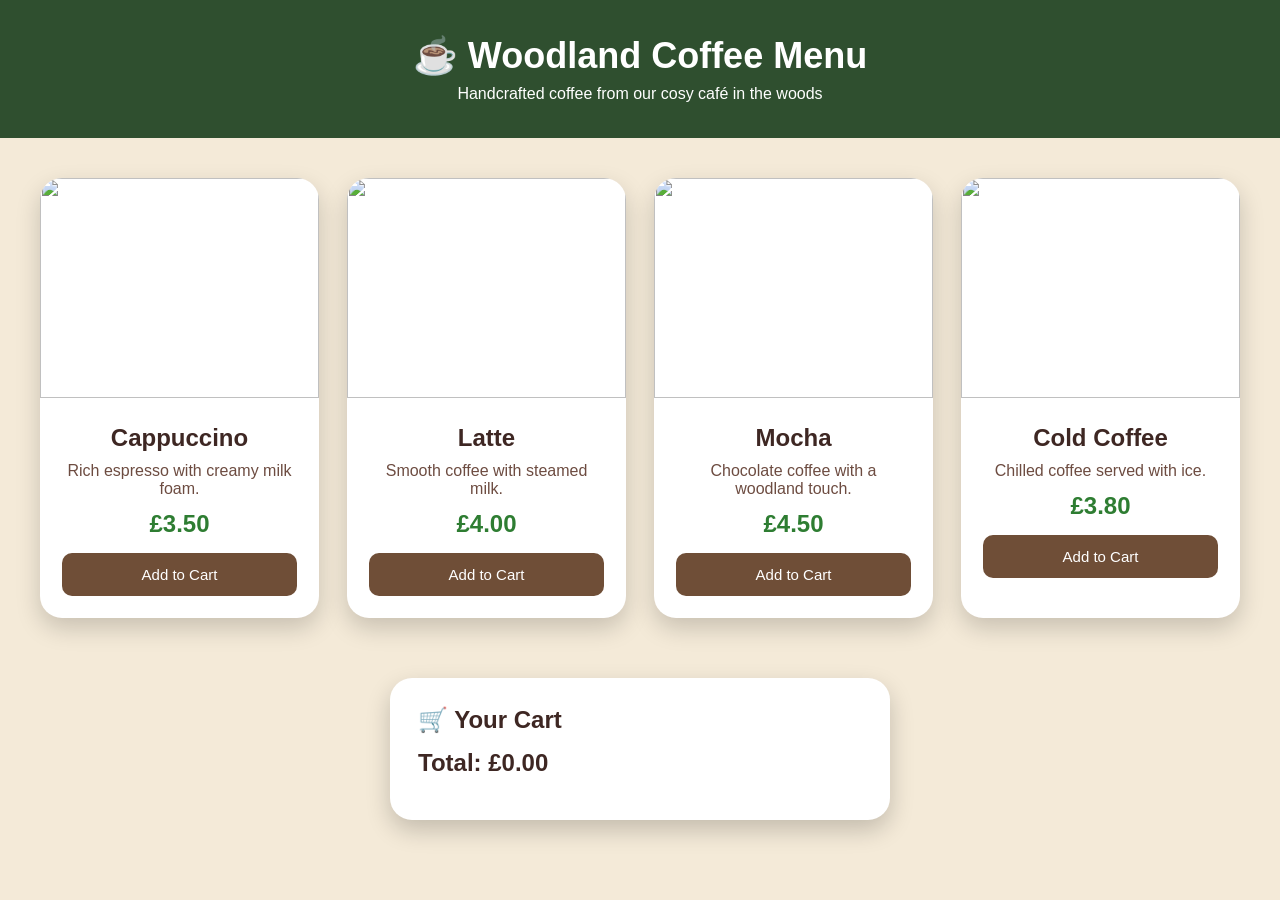
==== Menu.html @ 44df1833 "first commit" ====
<!DOCTYPE html>
<html lang="en">

<head>
    <meta charset="UTF-8">
    <title>Woodland Coffee Menu</title>
    <link rel="stylesheet" href="style.css">
</head>

<body class="menu-body">

    <header>
        <h1>☕ Woodland Coffee Menu</h1>
        <p>Handcrafted coffee from our cosy café in the woods</p>
    </header>

    <section class="menu">

        <div class="card">
            <img src="https://images.unsplash.com/photo-1572442388796-11668a67e53d?auto=format&fit=crop&w=800&q=80">
            <div class="card-content">
                <h2>Cappuccino</h2>
                <p>Rich espresso with creamy milk foam.</p>
                <div class="price">£3.50</div>
                <button onclick="addToCart('Cappuccino', 3.50)">Add to Cart</button>
            </div>
        </div>

        <div class="card">
            <img src="https://images.unsplash.com/photo-1561882468-9110e03e0f78?auto=format&fit=crop&w=800&q=80">
            <div class="card-content">
                <h2>Latte</h2>
                <p>Smooth coffee with steamed milk.</p>
                <div class="price">£4.00</div>
                <button onclick="addToCart('Latte', 4.00)">Add to Cart</button>
            </div>
        </div>

        <div class="card">
            <img src="https://images.unsplash.com/photo-1517701604599-bb29b565090c?auto=format&fit=crop&w=800&q=80">
            <div class="card-content">
                <h2>Mocha</h2>
                <p>Chocolate coffee with a woodland touch.</p>
                <div class="price">£4.50</div>
                <button onclick="addToCart('Mocha', 4.50)">Add to Cart</button>
            </div>
        </div>

        <div class="card">
            <img src="https://images.unsplash.com/photo-1461023058943-07fcbe16d735?auto=format&fit=crop&w=800&q=80">
            <div class="card-content">
                <h2>Cold Coffee</h2>
                <p>Chilled coffee served with ice.</p>
                <div class="price">£3.80</div>
                <button onclick="addToCart('Cold Coffee', 3.80)">Add to Cart</button>
            </div>
        </div>

    </section>

    <section class="cart">
        <h2>🛒 Your Cart</h2>
        <ul id="cart"></ul>
        <h2>Total: £<span id="total">0.00</span></h2>
    </section>

    <script src="script.js"></script>
</body>

</html>
---- style.css ----
* {
    margin: 0;
    padding: 0;
    box-sizing: border-box;
    font-family: Arial, sans-serif;
}

.login-body {
    height: 100vh;
    background:
        linear-gradient(rgba(20, 40, 20, 0.65), rgba(20, 40, 20, 0.65)),
        url("https://images.unsplash.com/photo-1448375240586-882707db888b?auto=format&fit=crop&w=1600&q=80");
    background-size: cover;
    background-position: center;
    display: flex;
    justify-content: center;
    align-items: center;
}

.login-container {
    width: 380px;
    background: rgba(255, 255, 255, 0.94);
    padding: 40px;
    border-radius: 22px;
    text-align: center;
    box-shadow: 0 12px 35px rgba(0, 0, 0, 0.35);
}

.login-container h1 {
    color: #3e2723;
    margin-bottom: 12px;
}

.login-container p {
    color: #5d4037;
    margin-bottom: 25px;
}

input {
    width: 100%;
    padding: 13px;
    margin-bottom: 16px;
    border: 1px solid #bca78a;
    border-radius: 10px;
    outline: none;
}

button {
    width: 100%;
    padding: 13px;
    background: #6f4e37;
    color: white;
    border: none;
    border-radius: 10px;
    cursor: pointer;
    font-size: 15px;
    transition: 0.3s;
}

button:hover {
    background: #3e2723;
    transform: scale(1.03);
}

.menu-body {
    background: #f4ead8;
    color: #3e2723;
}

header {
    text-align: center;
    padding: 35px;
    background: #2f4f2f;
    color: white;
}

header h1 {
    font-size: 36px;
    margin-bottom: 8px;
}

.menu {
    display: grid;
    grid-template-columns: repeat(auto-fit, minmax(250px, 1fr));
    gap: 28px;
    padding: 40px;
}

.card {
    background: white;
    border-radius: 22px;
    overflow: hidden;
    box-shadow: 0 10px 25px rgba(0, 0, 0, 0.18);
    transition: 0.3s;
}

.card:hover {
    transform: translateY(-10px);
}

.card img {
    width: 100%;
    height: 220px;
    object-fit: cover;
}

.card-content {
    padding: 22px;
    text-align: center;
}

.card h2 {
    margin-bottom: 10px;
}

.card p {
    color: #6d4c41;
    margin-bottom: 12px;
}

.price {
    color: #2e7d32;
    font-size: 24px;
    font-weight: bold;
    margin-bottom: 15px;
}

.cart {
    width: 500px;
    max-width: 90%;
    margin: 20px auto 45px;
    background: white;
    padding: 28px;
    border-radius: 22px;
    box-shadow: 0 10px 25px rgba(0, 0, 0, 0.2);
}

.cart h2 {
    margin-bottom: 15px;
}

#cart li {
    padding: 10px;
    border-bottom: 1px solid #ddd;
}
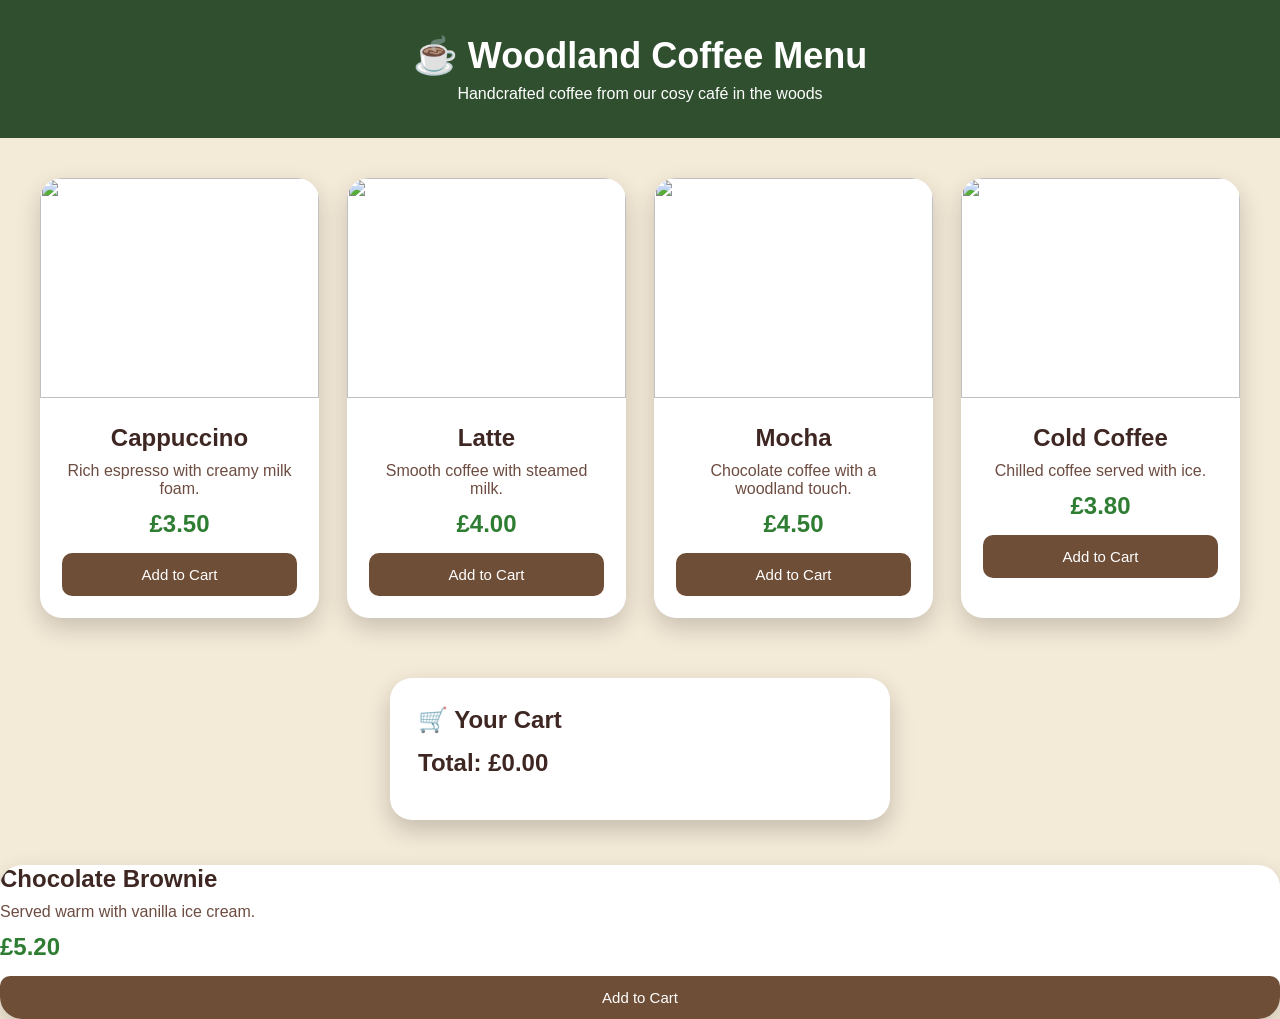
==== commit c91ada5e: "Adding Dessert section to the Menu" ====
--- a/Menu.html
+++ b/Menu.html
@@ -67,4 +67,12 @@
     <script src="script.js"></script>
 </body>
 
-</html>+</html>
+<div class="card">
+    <h2>Chocolate Brownie</h2>
+    <p>Served warm with vanilla ice cream.</p>
+    <div class="price">£5.20</div>
+    <button onclick="addToCart('Chocolate Brownie',5.20)">
+        Add to Cart
+    </button>
+</div>
